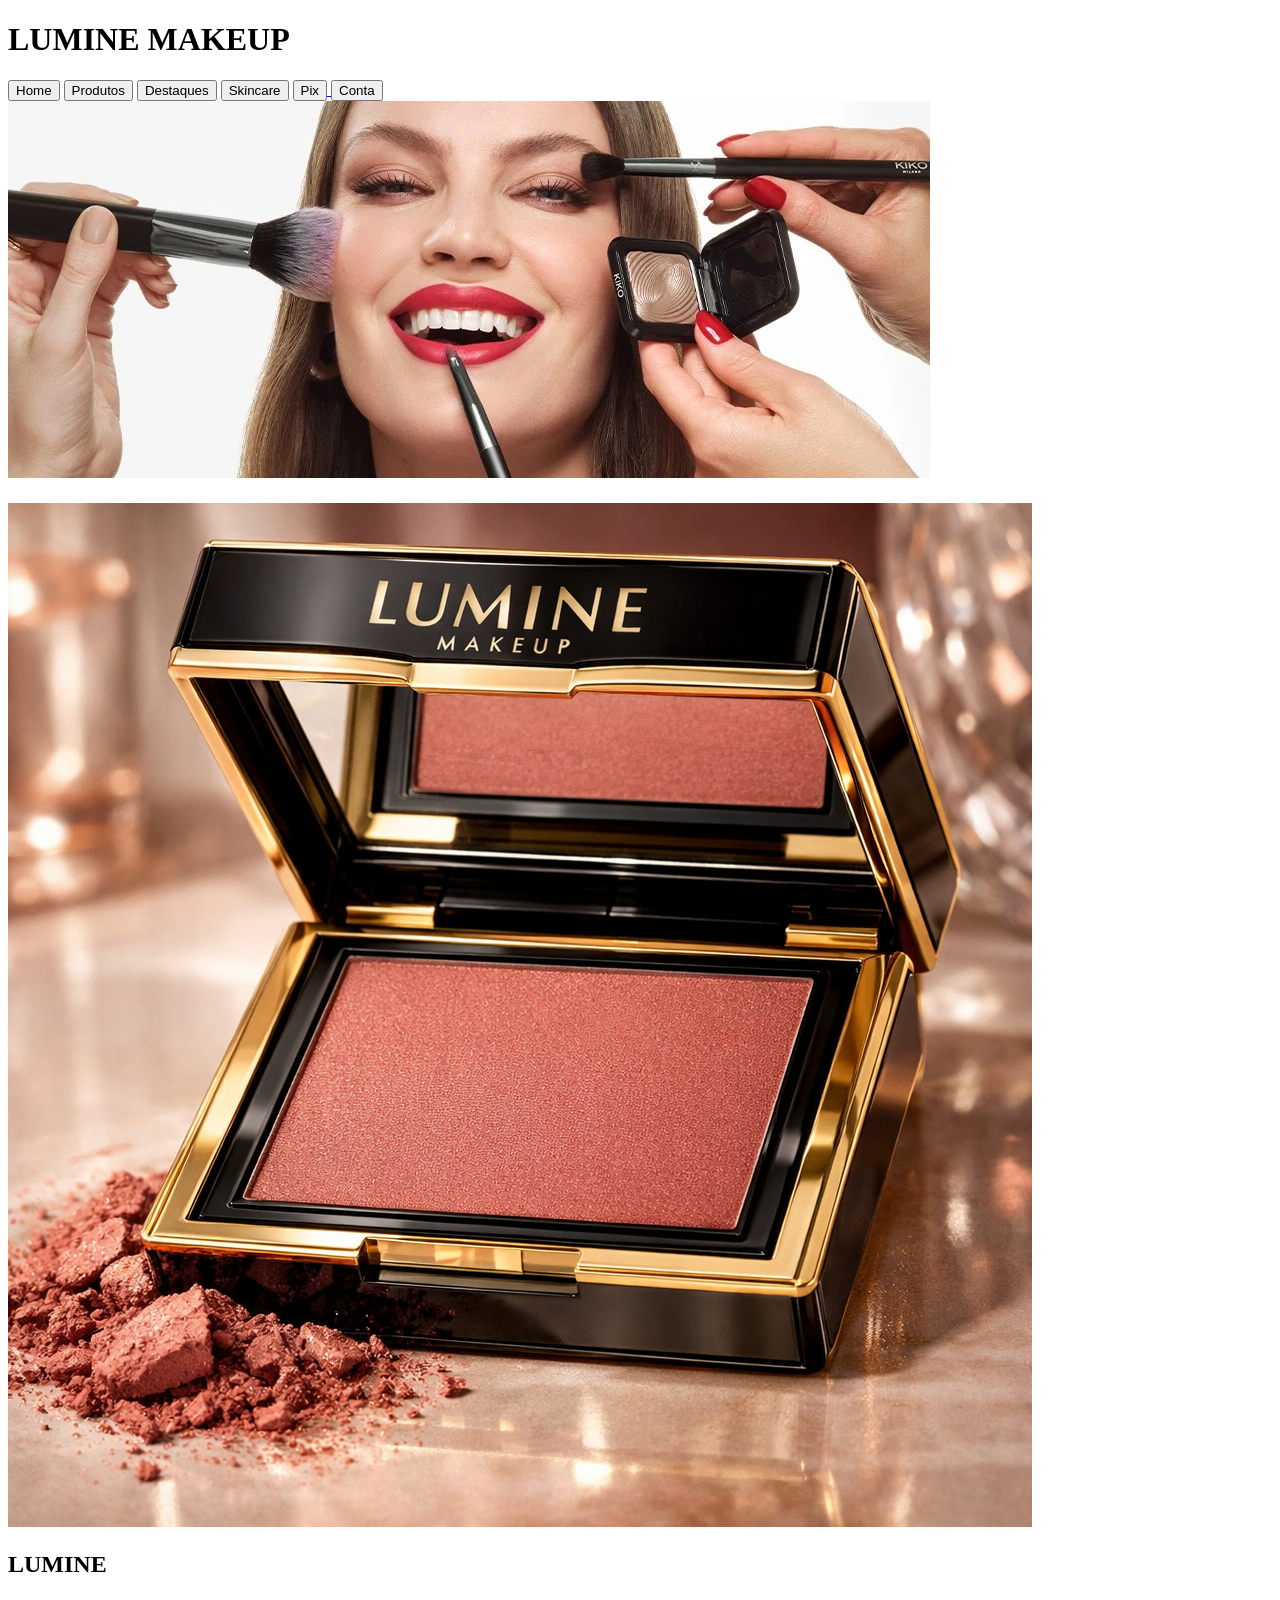
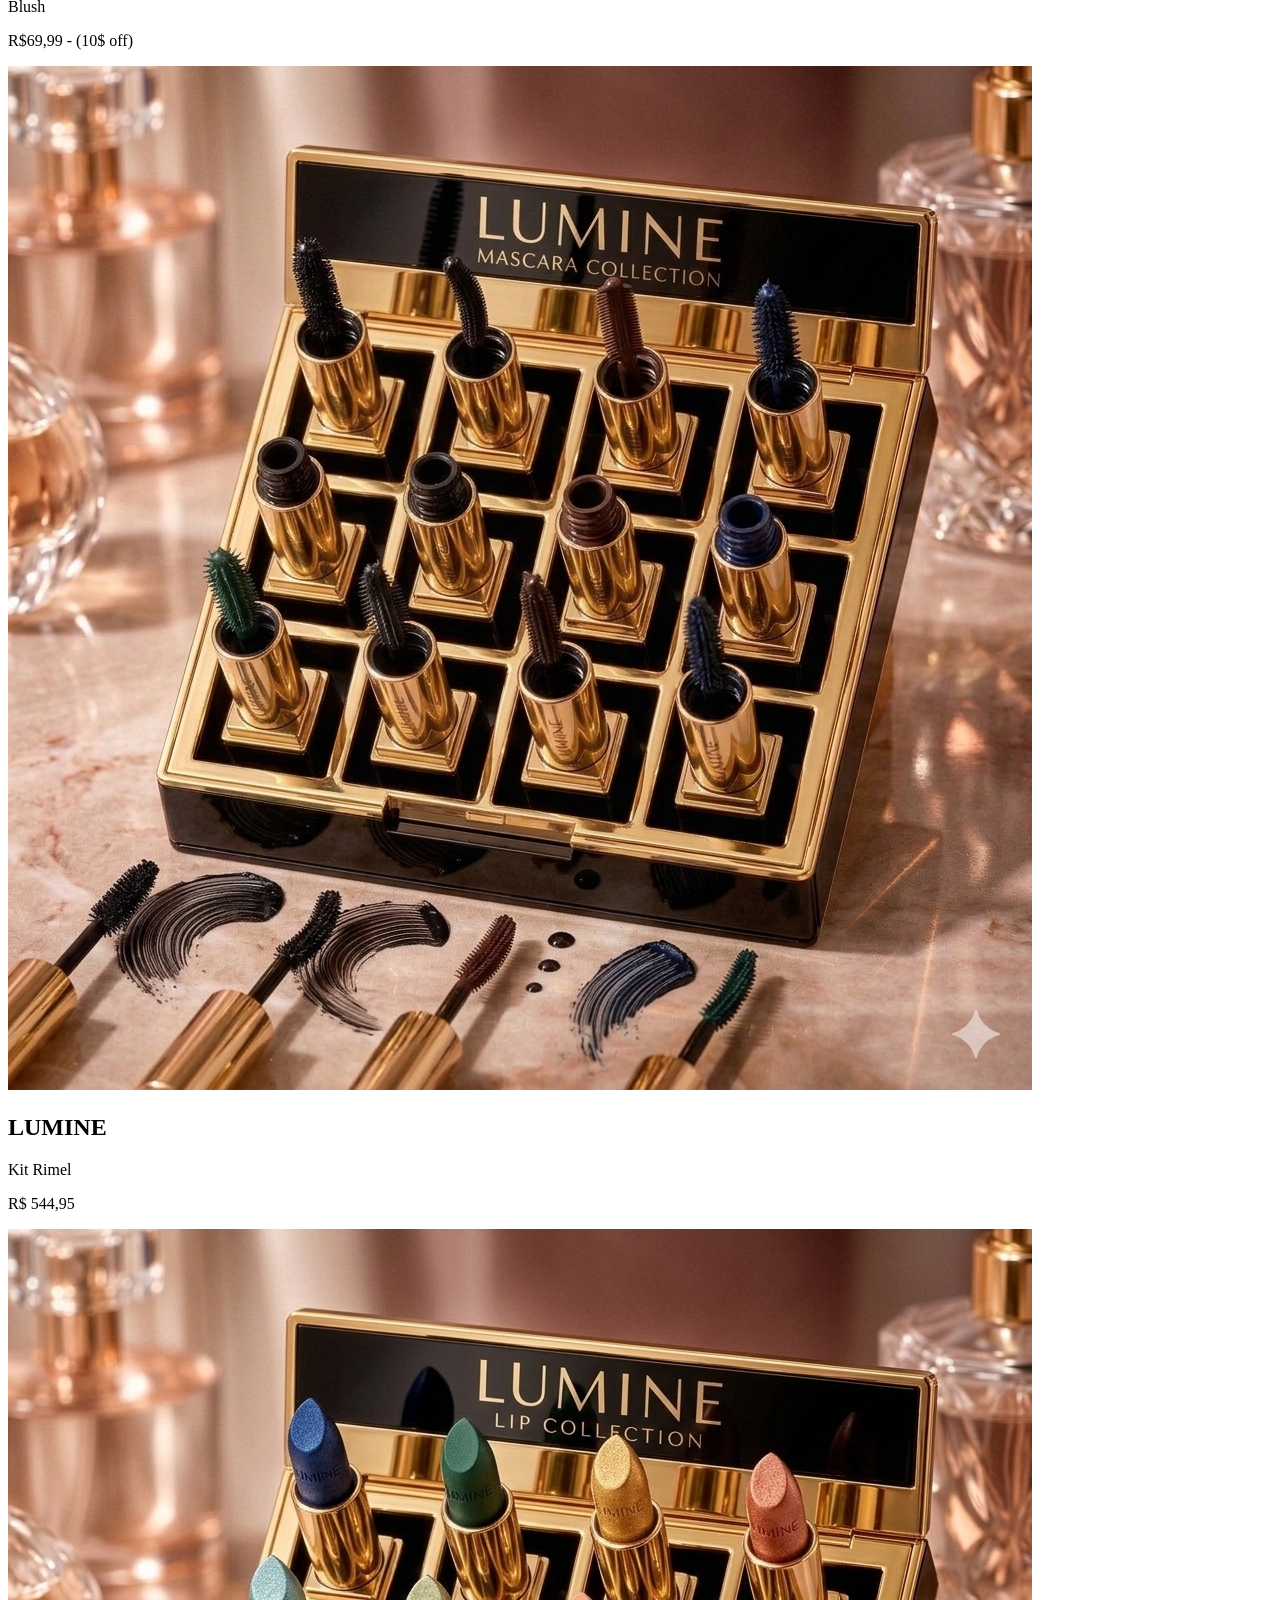
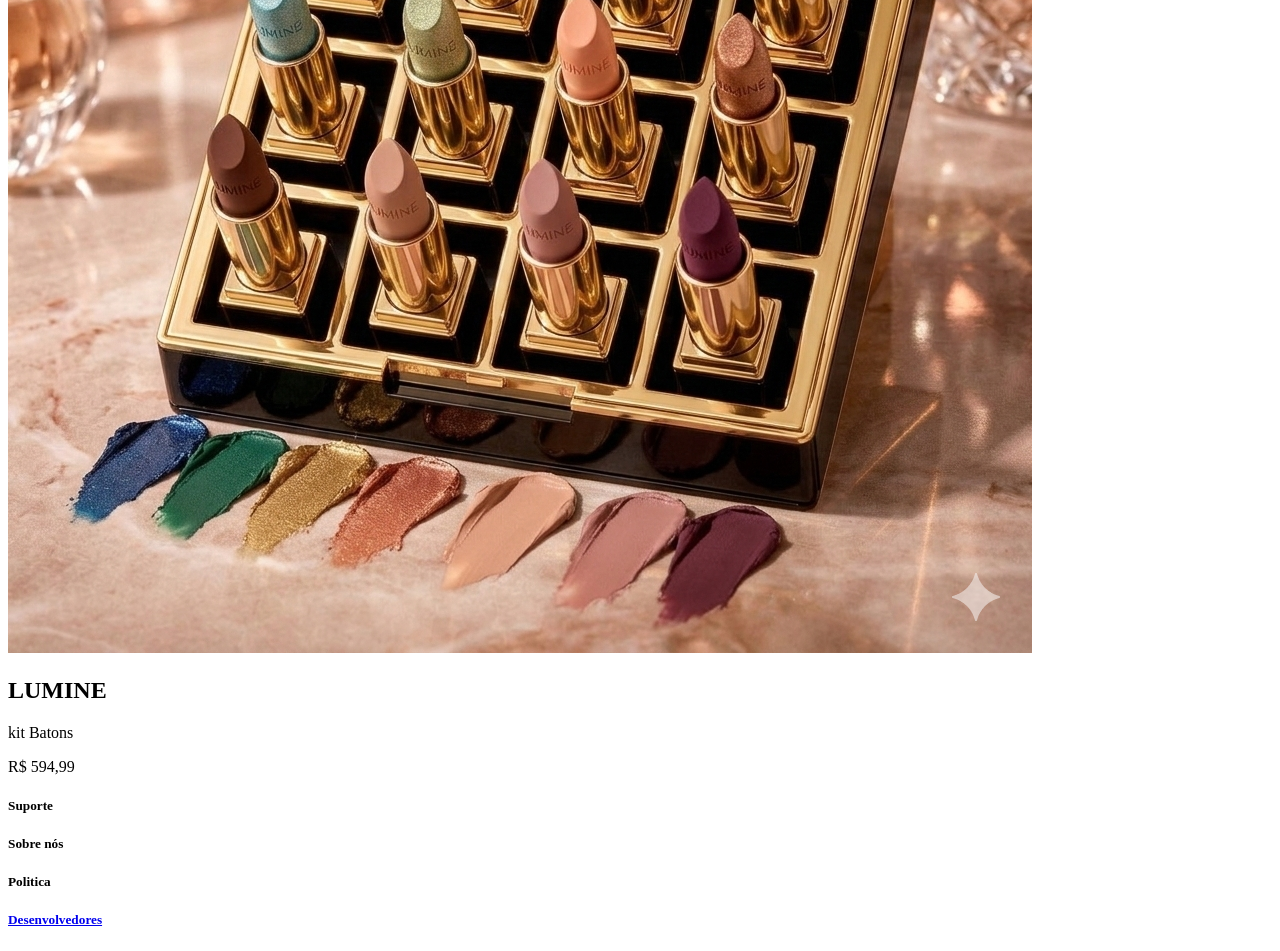
==== index.html @ f904a174 "Subindo projeto para lab" ====
<!DOCTYPE html>
<html lang="en">

<head>
    <meta charset="UTF-8">
    <meta name="viewport" content="width=device-width, initial-scale=1.0">
    <title>TRABALHO EM GRUPO</title>
    <link rel="stylesheet" href="style.css">
</head>

<body>

    <div class="cabecalho">
        <div class="centro">
            <h1>LUMINE MAKEUP</h1>
        </div>
    </div>

    <div class="menu">
        <div class="em_baixo">
            <button>Home</button>
            <button>Produtos</button>
            <button>Destaques</button>
            <button>Skincare</button>

            <a href="https://picpay.com/pt-br/pf/conta-digital" target="_blank">
                <button class="pix">Pix</button>
            </a>

            <a href="tela_de_login/index.html" target="_blank">
                <button class="conta">Conta</button>
            </a>
        </div>

        <div class="imagem">
            <img src="images/MODELO.jpg" alt="">
        </div>
    </div>

    <div class="linha"></div>

    <div class="Separar">
        <div class=sla>
            <h1></h1>
        </div>
    </div>

    <div class="produtos">
        <div class="p1">
            <img src="images/lumine.png" alt="">
            <h2>LUMINE</h2>
            <p> Blush</p>
            <p>R$69,99 - (10$ off)</p>
        </div>

        <div class="p2">
            <img src="images/produto2.png" alt="">
            <h2>LUMINE</h2>
            <p>Kit Rimel</p>
            <p>R$ 544,95</p>
        </div>


        <div class="p3">
            <img src="images/Batoes.png" alt="">
            <h2>LUMINE</h2>
            <p>kit Batons</p>
            <p>R$ 594,99</p>
        </div>


    </div>

    <div class="Separar_2">
        <div class="title">
            <h5>Suporte</h5>
            <h5>Sobre nós</h5>
            <h5>Politica</h5>
            <a href="http://127.0.0.1:5500/TELA%20INICIAL/desenvolvedores/index.htm" target="_blank">
                <h5>Desenvolvedores</h5>
            </a>
        </div>
    </div>
</body>
</html>
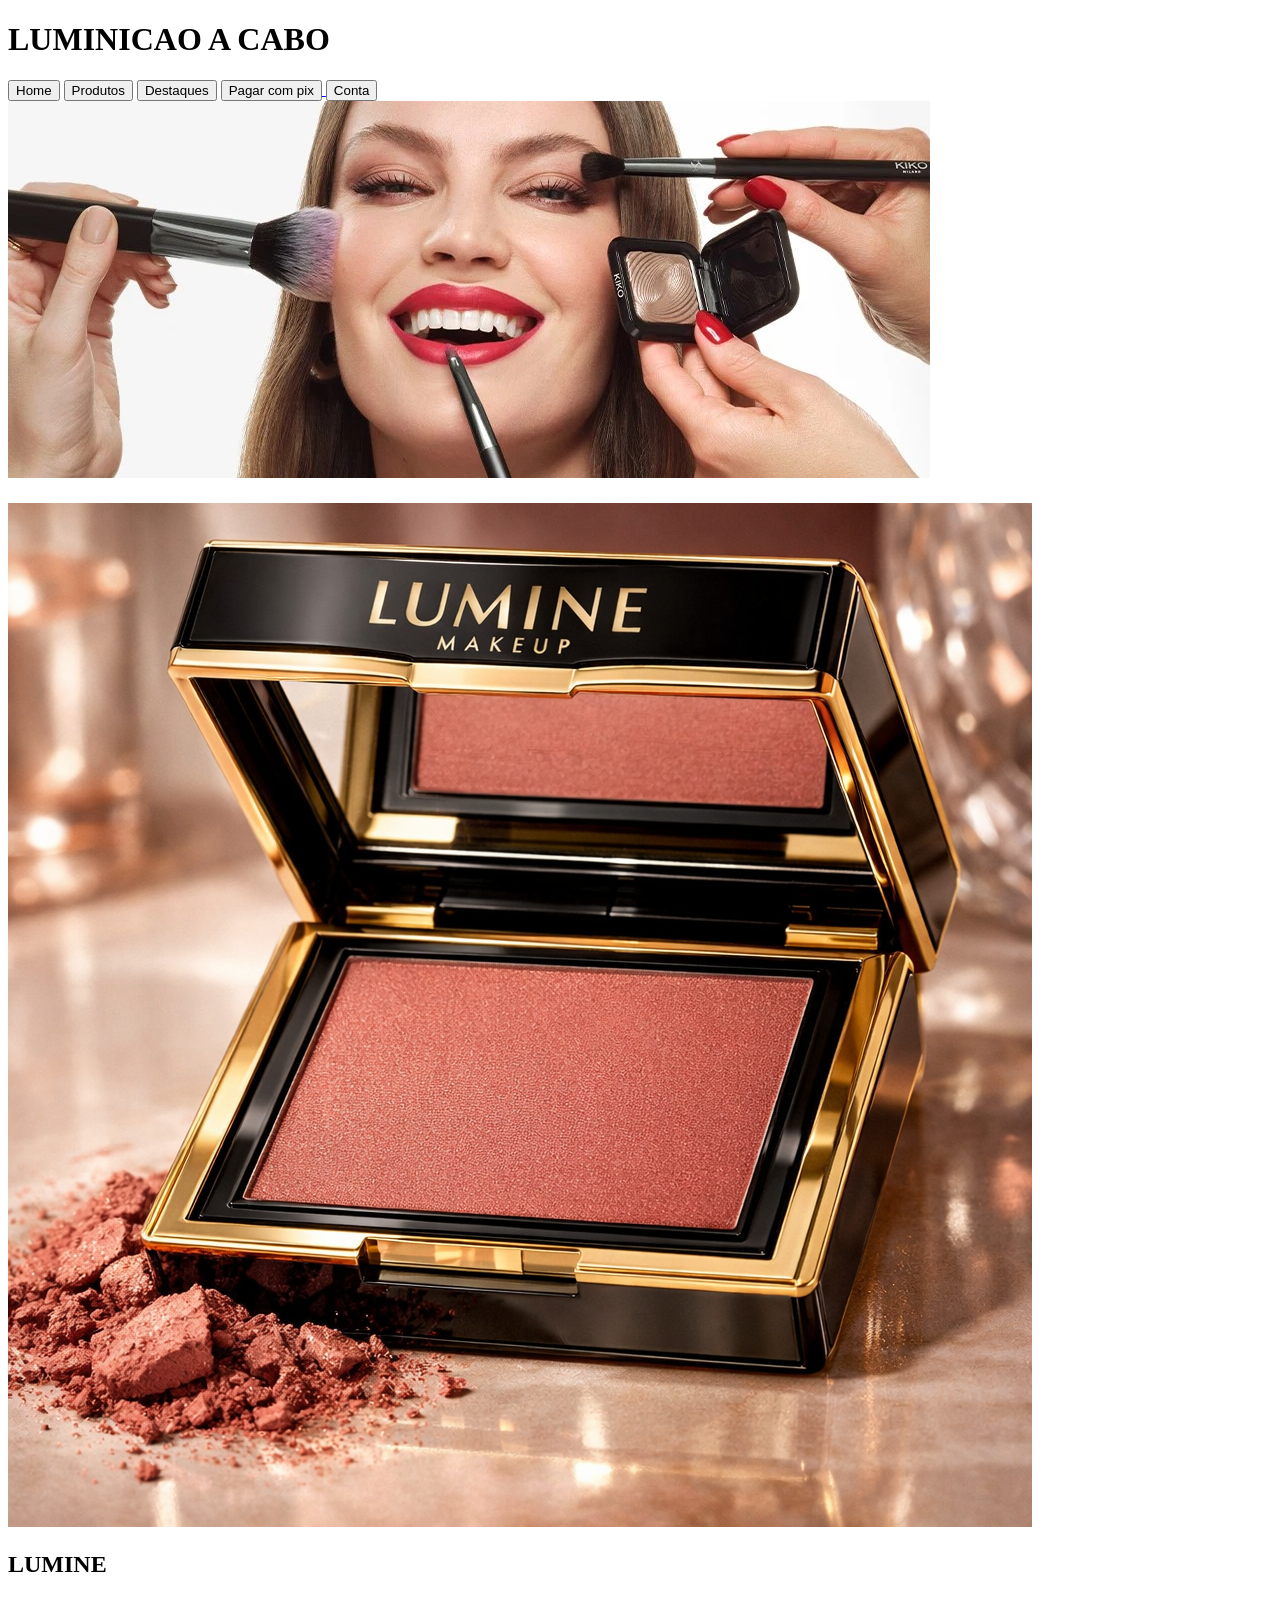
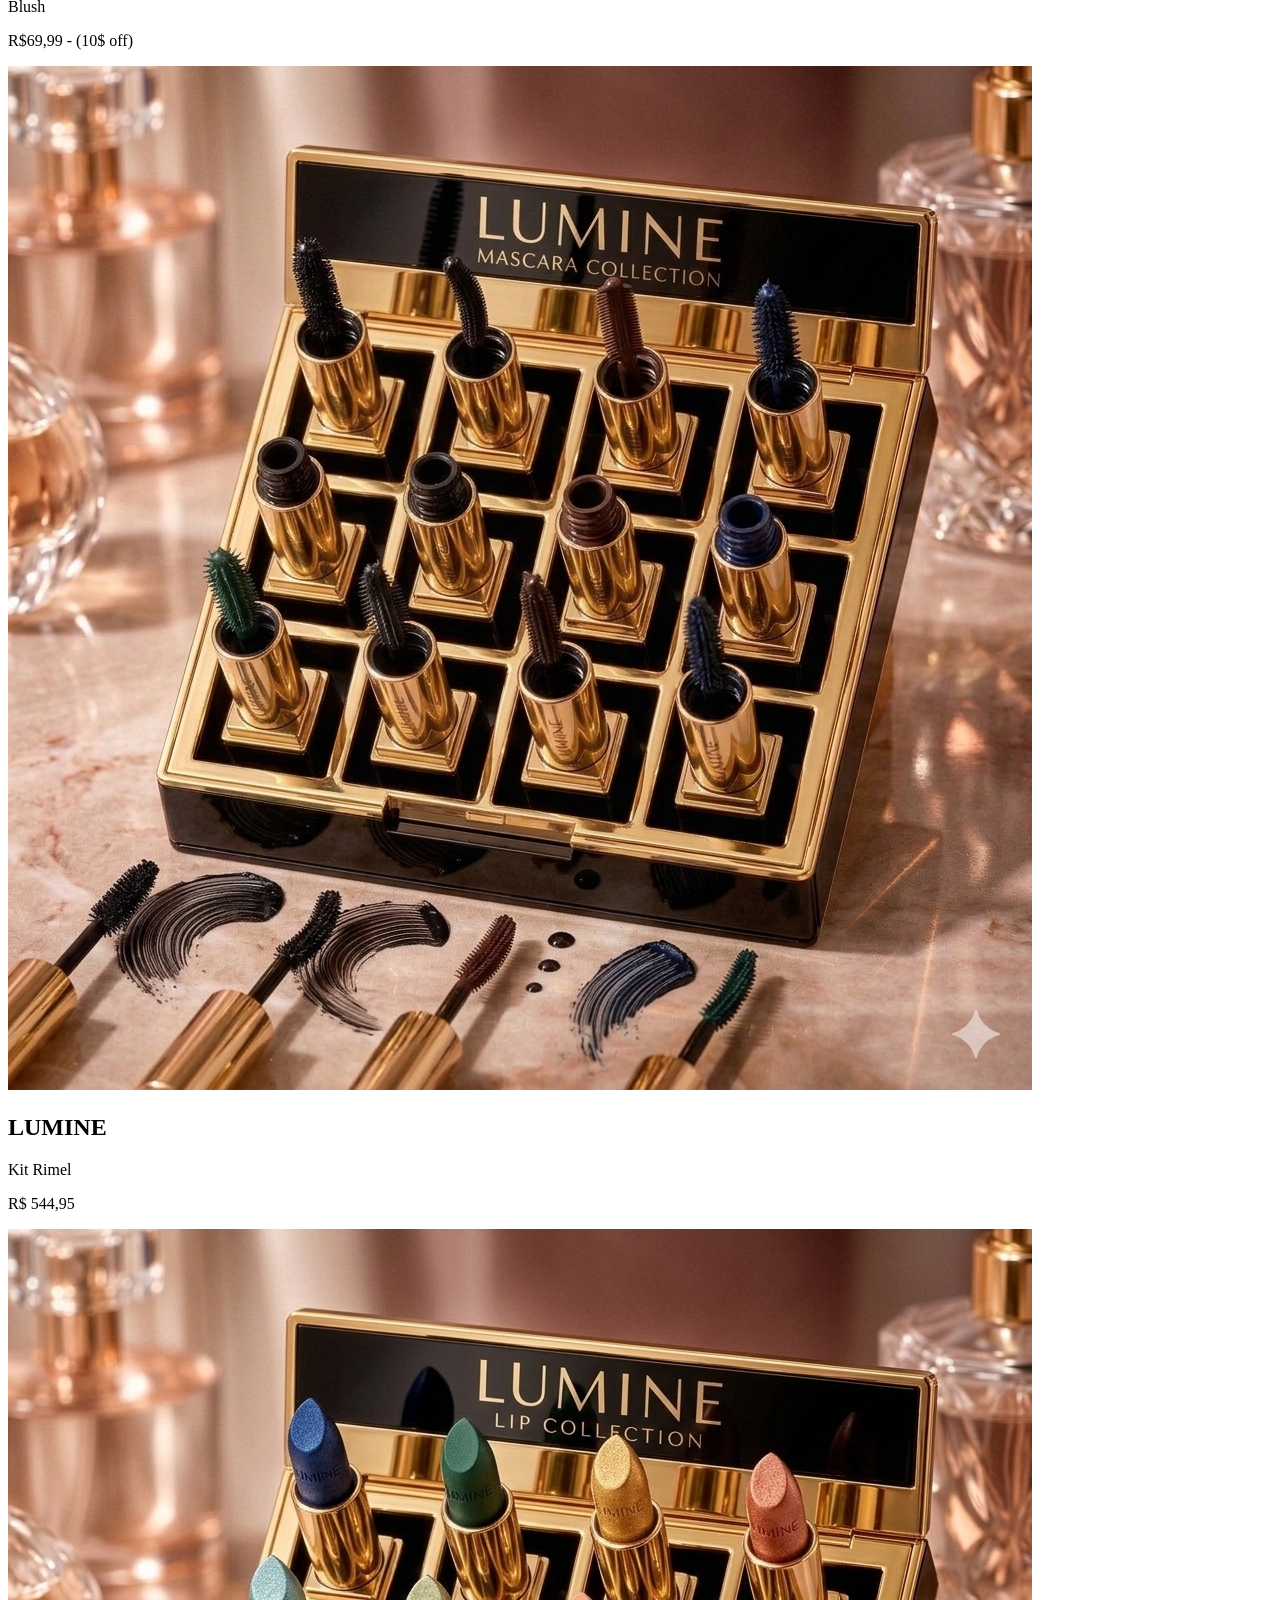
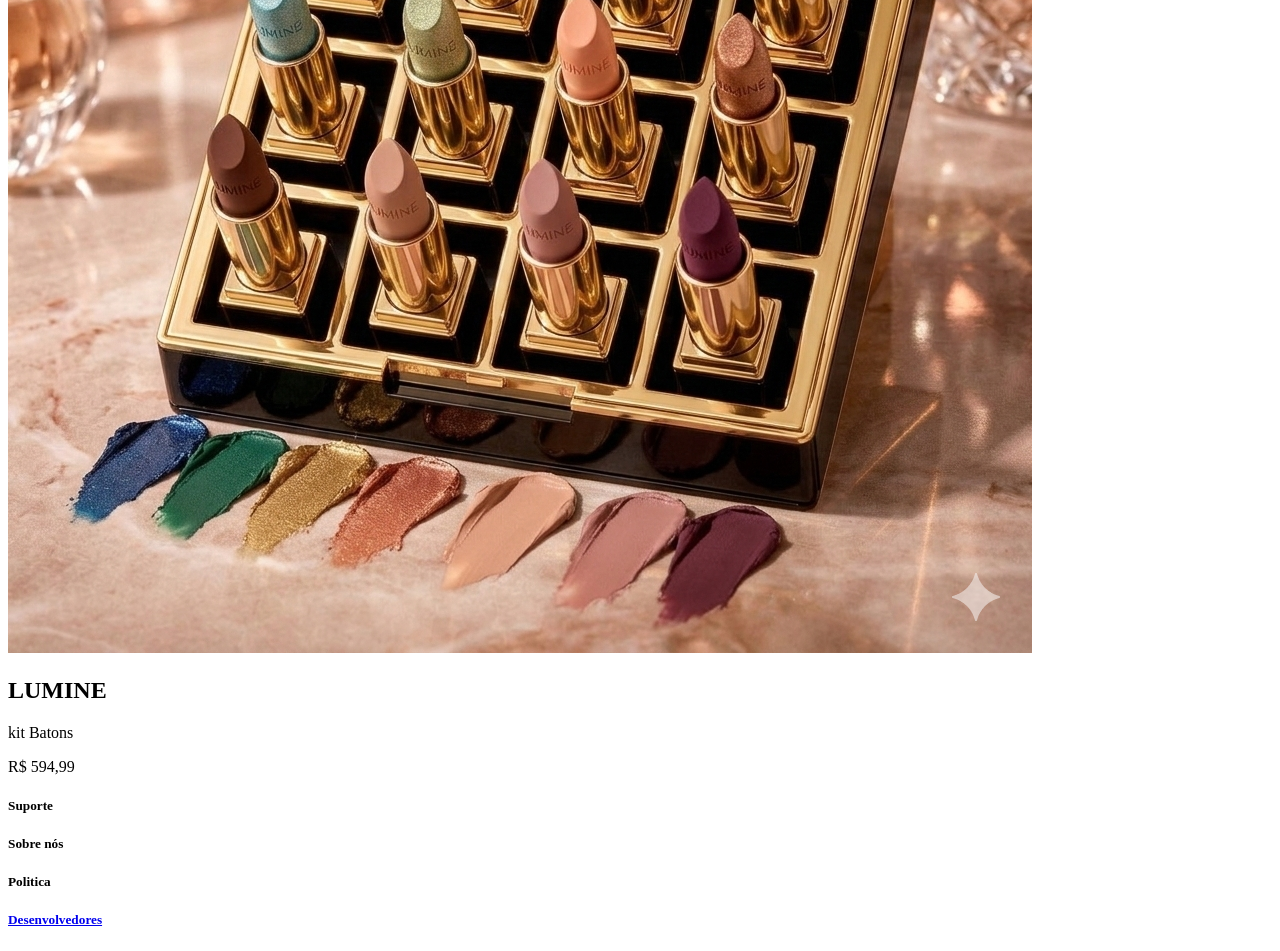
==== commit 3caa0a4e: "atualizacao atual" ====
--- a/index.html
+++ b/index.html
@@ -12,7 +12,7 @@
 
     <div class="cabecalho">
         <div class="centro">
-            <h1>LUMINE MAKEUP</h1>
+            <h1>LUMINICAO A CABO</h1>
         </div>
     </div>
 
@@ -21,10 +21,10 @@
             <button>Home</button>
             <button>Produtos</button>
             <button>Destaques</button>
-            <button>Skincare</button>
+            
 
             <a href="https://picpay.com/pt-br/pf/conta-digital" target="_blank">
-                <button class="pix">Pix</button>
+                <button class="pix">Pagar com pix</button>
             </a>
 
             <a href="tela_de_login/index.html" target="_blank">
